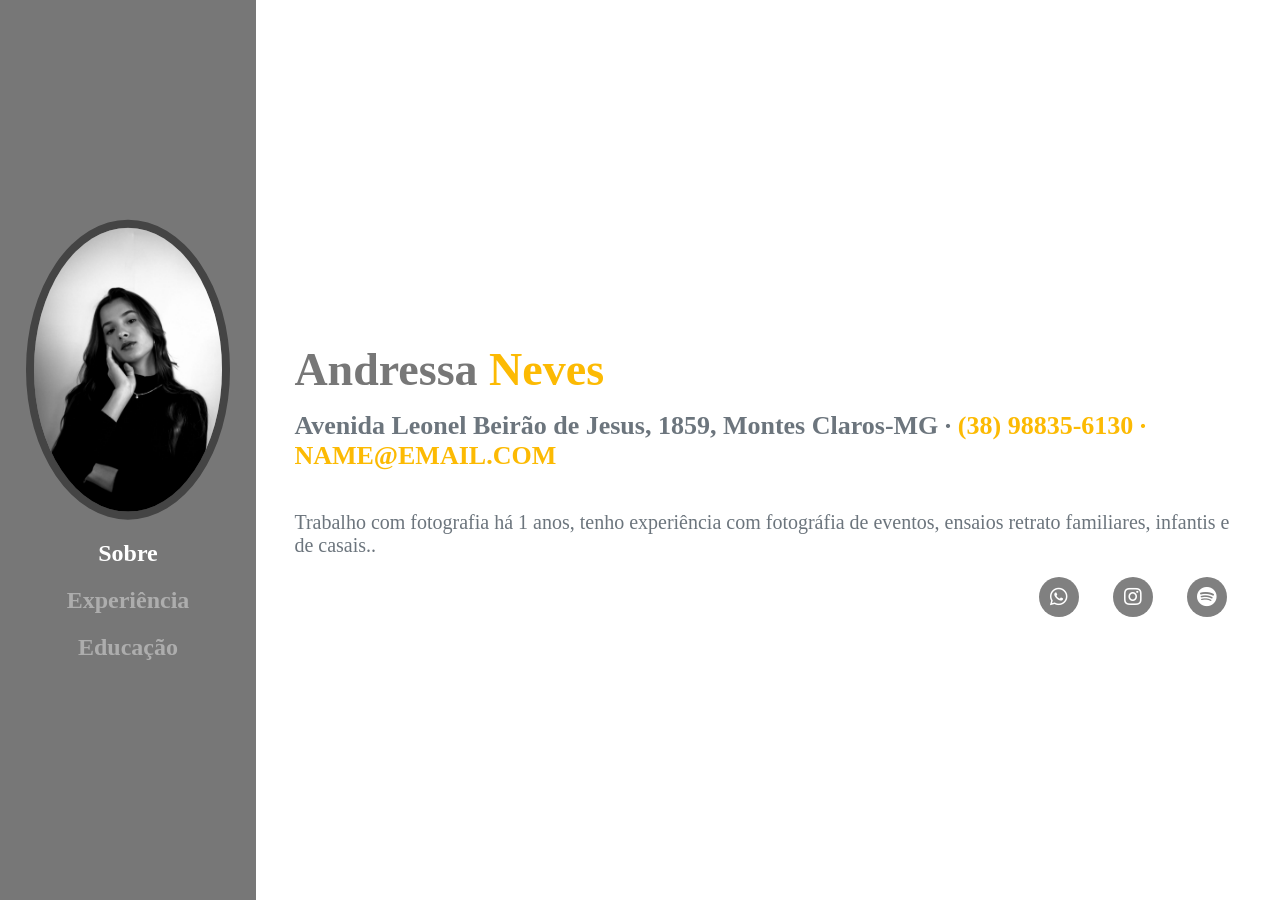
==== curriculo.html @ 0db46808 "correção de conflitos" ====
<html>
    <head> 
        <meta charset="utf-8">
        <link href="https://fonts.googleapis.com/css2?family=Saira+Extra+Condensed:wght@400;500;700&display=swap" rel="stylesheet">
        <link href="css/font-awesome.min.css" rel="stylesheet" />
        <link href="css/style.css" rel="stylesheet">
        <link href="https://cdnjs.cloudflare.com/ajax/libs/font-awesome/5.13.1/css/all.min.css" rel="stylesheet">
        <link rel="shortcut icon" type="image-x/png" href="camera.jpg" />
    </head>
    <body>
      
      <div class="parent">

      <div class="sidebar">

        <div class="sidebar-pos">
            <div class="img-sidebar">
              <img src="dessa.jpg" />
            </div><!--img-->

            <div class="menu">
              <a class="selected" href="#">Sobre</a>
              <a href="#">Experiência</a>
              <a href="#">Educação</a>
            </div><!--menu-->
        </div><!--sidebar-pos-->

      </div><!--sidebar-->

      <div class="content">

        <section class="descricao">
          <h2>Andressa <span>Neves</span></h2>
          <h3>Avenida Leonel Beirão de Jesus, 1859, Montes Claros-MG · <span>(38) 98835-6130 · NAME@EMAIL.COM</span></h3>
          <p>Trabalho com fotografia há 1 anos, tenho experiência com fotográfia de eventos, ensaios retrato familiares, infantis e de casais..</p>
          
          <div class="icons-social">
            <a href="https://www.whatsapp.com/catalog/553888356130/?app_absent=0/" target="_blank"><i class="fab fa-whatsapp"></i></a>
            <a href="https://www.instagram.com/andressa_lens/" target="_blank"><i class="fab fa-instagram"></i></a>
            <a href="https://open.spotify.com/album/30UjBkRwwBeCdspCGPBB8V" target="_blank"><i class="fab fa-spotify"></i></a>
          </div><!--icons-social-->
       
        </section>
       


      </div><!--content-->

    </div><!--parent-->
    
    </body>
  
</html>
---- css/style.css ----
*{
	margin: 0;
	padding: 0;
	box-sizing: border-box;
	font-family: "Open Sans";
}

html,body{height: 100%;}

/*Classes Auxiliares*/

.center{
	margin: 0 auto;
	max-width: 1280px;
	padding: 2%;
}

.clear{
	clear: both;
}


/***/

/**curriculo**/
.parent{
    display: flex;
}

.sidebar{
    width:20%;
    height: 100%;
    position: fixed;
    background-color: #777;
    font-weight: bold;
}

.sidebar-pos{
    position: absolute;
    top:50%;
    transform:translateY(-50%);
}

.img-sidebar{text-align: center;}

.img-sidebar img{
    width: 80%;
    border:8px solid #444;
    border-radius: 50%;
}

.menu{
    margin:20px 0;
    text-align: center;
}

.menu a{
    color: white;
    opacity: 0.4;
    font-size: 24px;
    display: block;
    margin-bottom: 20px;
    text-decoration: none;
}

.menu a.selected{
    opacity: 1;
    
}

.content{
    position:absolute;
    left: 20%;
    width: 80%;
    height: 100%;
    overflow-y:auto;
    padding:0 3%;
}

section.descricao{
    position: relative;
    top:50%;
    transform:translateY(-50%);
}

section.descricao h2{
    color:#777;
    font-size: 46px;
}

section.descricao h2 > span,
section.descricao h3 > span
{
    color:  #fcba03;
}

section.descricao h3{
    margin:15px 0;
    color: #6c757d;
    font-size: 26px;
}

section.descricao p{
    color:#6c757d;
    font-size:20px;
    margin-top:40px;
}

.icons-social{
    margin-top:20px;
}

.icons-social a{
    text-decoration:none;
    color: white;
    background-color: gray;
    width:40px;
    height:40px;
    border-radius:20px;
    display: inline-block;
    margin:0 10px;
    text-align: center;
}

.icons-social i{
    line-height:40px;
}

/***/

.layer{
	position: absolute;
	left: 0;
	top: 0;
	width: 100%;
	height: 100%;
	background: rgb(0, 0, 0, 0.7);
	z-index: 1;
}

section.main{
	position: relative;
	background-image: url('../images/bg1.jpg');
	background-size: cover;
	background-position: center;
	width: 100%;
	padding: 15px 0;
	min-height: 800px;
}

section.main header{
	position: relative;
	z-index: 2;
	padding-bottom: 10px;
	border-bottom: 1px solid white;
}

.icons-social{
	float: right;
}

.icons-social a{
	color: white;
	text-decoration: none;
	font-size: 20px;
	margin: 0 15px;
}

.icons-social i:hover{
	text-decoration: underline;
	color: #FFD230;
}

.logo{
	margin-top: 20px;
	float: left;
	color: white;
	font-size: 23px;
	font-weight: poppins;
}

nav.mobile{
	display: none;
	float: right;
}

nav.mobile > i{
	position: relative;
	padding: 0 20px;
	top: 23px;
	cursor: pointer;
	font-size: 25px;
	color: white;
}

nav.mobile  ul{
	display: none;
	z-index: 2;
	position: absolute;
	left: 0;
	width: 100%;
	top: 134px;
	background: white;
	list-style-type: none;
}

.conteudo-header{
	position: relative;
	z-index: 1;
	max-width: 700px;
	margin: 110px 0;
}

nav.mobile li{
	font-weight: lighter;
	border-bottom: 1px solid #444;
	text-align: center;
	padding: 5px 0;
}

nav.mobile a{
	display: block;
	text-decoration: none;
	color: #444;
}

.mobile a:hover{
	border: 1px solid white;
    border-radius: 8px;
	background-color: #FFD30D;
}


nav.desktop{
	margin-top: 20px;
	float: right;
}

nav.desktop ul{
	list-style-type: none;
}

nav.desktop li{
	display: inline-block;
	margin: 0 15px;
	font-size: 17px;
	font-weight: lighter;
}

nav.desktop a{
	color: white;
	text-decoration: none;
}

nav.desktop a:hover{
	text-decoration: underline;
	color: #FFD230;
}

.conteudo-header h2{
	color: white;
	font-weight: lighter;
	font-size: 44px;
}

.conteudo-header h2 > span{
	color: #FFD230;
}

.conteudo-header p{
	color: white;
	margin-top: 18px;
	font-size: 16px;
	font-weight: lighter;
}

.conteudo-header a{
	display: block;
	color: white;
	width: 177px;
	height: 44px;
	background: #FFD230;
	text-align: center;
	line-height: 44px;
	text-decoration: none;
	margin-top: 18px;
	border-radius: 20px;
}

.conteudo-header a:hover{
	border-bottom: 2px solid black;
	background-color: #FFF189;
}

.chamada-planos{
	width: 100%;
	text-align: center;
	padding: 27px 2%;
	background: #444;
}

.chamada-planos h2{
	display: inline-block;
	border-top: 2px solid #FFF7E5;
	color: white;
	text-transform: uppercase;
	font-weight: bold;
	font-size: 25px;
}

.box-planos{
	padding: 40px 0;
}

.box-planos > .center{
	display: flex;
	flex-wrap: wrap;
}

.box-planos-single{
	/*display: inline-block;*/
	width: 33,3%;
	padding: 0 40px;
}

.box-planos-wraper{
	width: 100%;
	-webkit-box-shadow: 10px 9px 5px -8px rgba(0,0,0,0.75);
    -moz-box-shadow: 10px 9px 5px -8px rgba(0,0,0,0.75);
    box-shadow: 10px 9px 5px -8px rgba(0,0,0,0.75);
	border:1px solid #ccc;
	min-height: 300px;
	min-width: 300px;
	border-radius: 20px;
}


.box-planos-single h2{
	margin-top: 1px;
	background: #FFD230;
	color: white;
	text-align: center;
	padding: 3px;
	font-weight: bold;
	border-radius: 20px;
}

.pontos-planos{
	padding: 8px 0 15px 0;
}

.preco{
	margin-top: 30%;
	padding: 15px 0;
	text-align: center;
}


.preco h2{
	cursor: pointer;
	font-size: 24px;
	color: #777;
	padding: 0 20px;
	background-color: transparent;
	display: inline-block;
	border-top: 1px solid rgb(150, 150, 150, 1.0);
}

.preco h2:hover{
	font-size: 150%;
	border-bottom: 2px solid black;
	color: black;
	background-color: #D5D5D5;
}


.box-planos-single p{
	margin-left: 5px;
	color: rgb(180, 180, 180, 1.0);
	font-size: 15px;
	margin-top: 8px;
}

section.parallax{
	position: relative;
	width: 100%;
	padding:40px 0;
	min-height: 300px;
	background-image: url('../images/bg_moba.jpeg');
	background-size: cover;
	background-attachment: fixed;
	background-position: center;
}

section.parallax > .center{
	position: relative;
	z-index: 2;
	max-width: 960px;
	color: white;
}

section.parallax h2{
	text-align: center;
}
section.parallax p{
	margin-top: 15px;
}

.overlay-parallax{
	width: 100%;
	height: 100%;
	position: absolute;
	z-index: 1;
	top: 0;
	left: 0;
	background-color: rgba(20,20,20,0.6);

}


section.final-section{
	padding:30px 0;
}

.w50{
	float: left;
	width: 50%;
	padding:0 20px;
	margin:30px 0;
}

section.final-section h2{
	position: relative;
	font-weight: lighter;
	color: #777777;
	font-size: 24px;
}

section.final-section h2 > .borda-efeito{
	width: 50px;
	height: 2px;
	background: #777;
	position: absolute;
	transition: 0.4s;
}
section.final-section h2:hover > .borda-efeito{
	width: 100px;
}

.contato form{
	margin-top: 15px;
}

.contato input:not([type=submit]){
	width: 100%;
	height: 40px;
	font-size: 15px;
	border:1px solid #ccc;
	display: block;
	padding-left: 8px;
	margin-top:10px;
}

.contato textarea{
	font-size: 15px;
	width: 100%;
	height: 120px;
	border:1px solid #ccc;
	padding: 8px;
	margin-top: 10px;
	resize: vertical;
}

.contato input[type=submit]{
	font-size: 15px;
	cursor: pointer;
	background: #FFD230;
	color: white;
	border:0;
	width: 100px;
	height: 33px;
	border-radius: 30px;
	margin-top:15px;
}

.enviar input:hover{
	border-bottom: 2px solid black;
	background-color: #FFF189;
}

.time > .w50{
	width: 50%;
	margin:15px 1%;
}

.equipe-single{
	padding:10px 8px;
	border: 1px solid #ccc;
	min-height: 240px;
	padding-bottom: 30px;
	-webkit-box-shadow: 10px 9px 5px -8px rgba(0,0,0,0.75);
	-moz-box-shadow: 10px 9px 5px -8px rgba(0,0,0,0.75);
	box-shadow: 10px 9px 5px -8px rgba(0,0,0,0.75);
}

.topo-box-usuario{
	padding-bottom: 10px;
	border-bottom: 1px solid #ccc;
}


.box-avatar{
	display: inline-block;
	width: 50px;
	height: 50px;
	border-radius: 50%;
	background-image: url('../images/dessa.jpg');
	background-size: cover;
	vertical-align: middle;
}

.info-usuario{
	display: inline-block;
	color: #777;
	padding-left: 8px;
	vertical-align: middle;
}

.descricao-usuario-box{
	color: #999999;
	font-weight: lighter;
	font-size: 14px;
	margin-top: 10px;
}

footer{
	width: 100%;
	padding:10px 2%;
	text-align: center;
	color: white;
	background: #444;
}


@media screen and (max-width: 1024px){
	nav.mobile{
		display: block;
	}
	nav.desktop{display: none;}

	.w50{
		width: 100%;
	}

	.time > .w50{
		width: 100%;
		margin:15px 0;
	}

	.box-planos-single{
	display: inline-block;
	width: 100%;
	padding: 2% 2%;
}

footer{
	width: 100%;
	padding: 2% 2%;
	text-align: center;
	color: white;
	background: #444;
}
}

@media screen and (max-width: 768px){
	nav.mobile{
		display: block;
	}
	nav.desktop{display: none;}
	.w50{
		width: 100%;
	}

	.time > .w50{
		width: 100%;
		margin:15px 10px;
	}
    
	.box-planos-single{width: 100%;margin:10px 2%;}

	.box-planos-wraper{
		width: 100%;
		-webkit-box-shadow: 10px 9px 5px -8px rgba(0,0,0,0.75);
		-moz-box-shadow: 10px 9px 5px -8px rgba(0,0,0,0.75);
		box-shadow: 10px 9px 5px -8px rgba(0,0,0,0.75);
		border:1px solid #ccc;
		max-width: 150px;
		max-height: 150px;
		border-radius: 30px;
	}
	

	footer {
		padding: 5px 2%;
	}
}

@media screen and (max-width: 574px){
	nav.mobile{
		display: block;
	}
	nav.desktop{display: none;}

	.w50{
		width: 100%;
	}

	.time > .w50{
		width: 100%;
		margin:15px 0;
	}

	.box-planos-single{width: 100%;margin:10px 2%;}

	.box-planos-wraper{
		width: 100%;
		-webkit-box-shadow: 10px 9px 5px -8px rgba(0,0,0,0.75);
		-moz-box-shadow: 10px 9px 5px -8px rgba(0,0,0,0.75);
		box-shadow: 10px 9px 5px -8px rgba(0,0,0,0.75);
		border:1px solid #ccc;
		/*min-height: 350px;
		min-width: 350px;*/
		border-radius: 30px;
	}
	

	footer {
		padding: 2% 2%;
	}
}
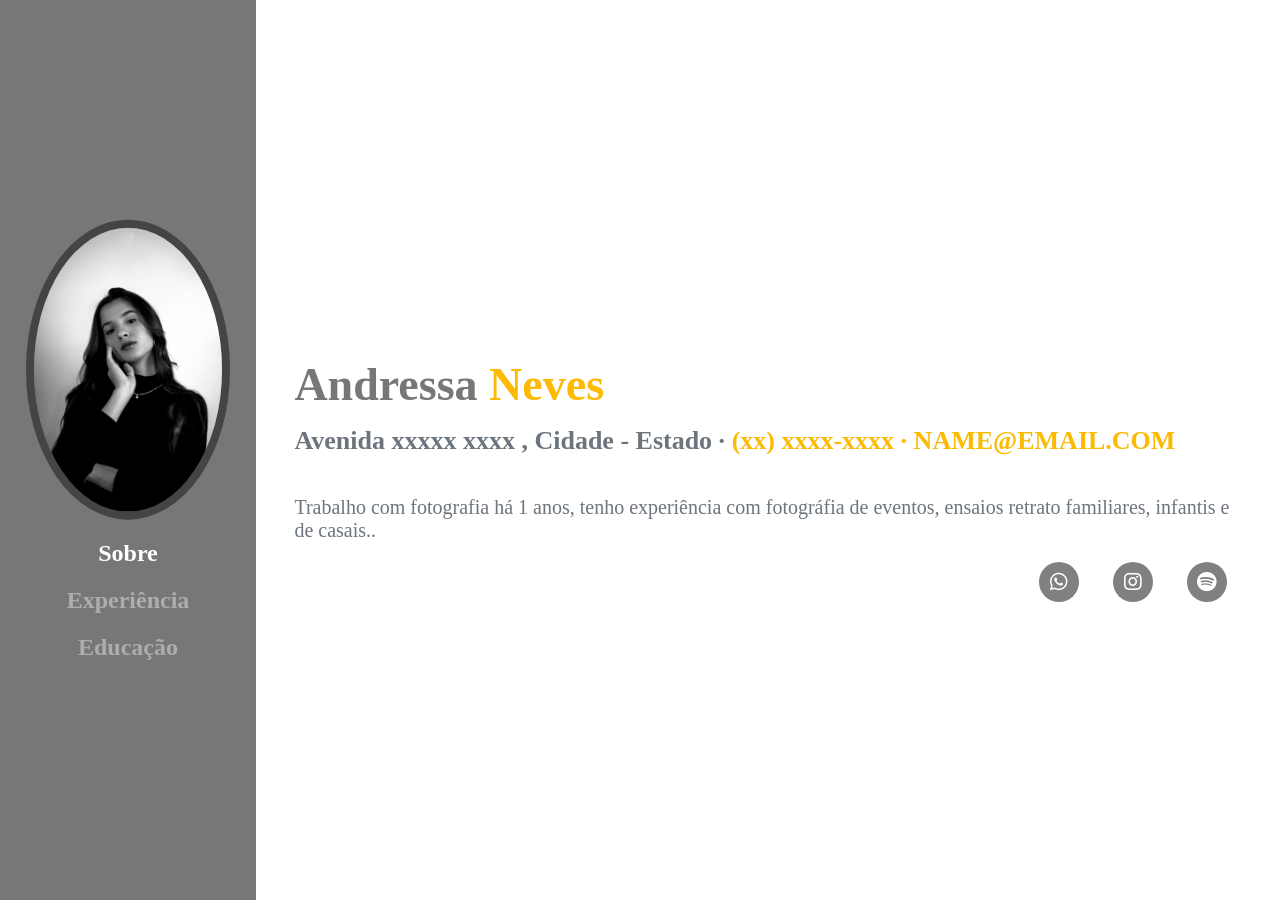
==== commit 81cbfa82: "Update contact information in curriculo.html" ====
--- a/curriculo.html
+++ b/curriculo.html
@@ -31,7 +31,7 @@
 
         <section class="descricao">
           <h2>Andressa <span>Neves</span></h2>
-          <h3>Avenida Leonel Beirão de Jesus, 1859, Montes Claros-MG · <span>(38) 98835-6130 · NAME@EMAIL.COM</span></h3>
+          <h3>Avenida xxxxx xxxx , Cidade - Estado · <span>(xx) xxxx-xxxx · NAME@EMAIL.COM</span></h3>
           <p>Trabalho com fotografia há 1 anos, tenho experiência com fotográfia de eventos, ensaios retrato familiares, infantis e de casais..</p>
           
           <div class="icons-social">
